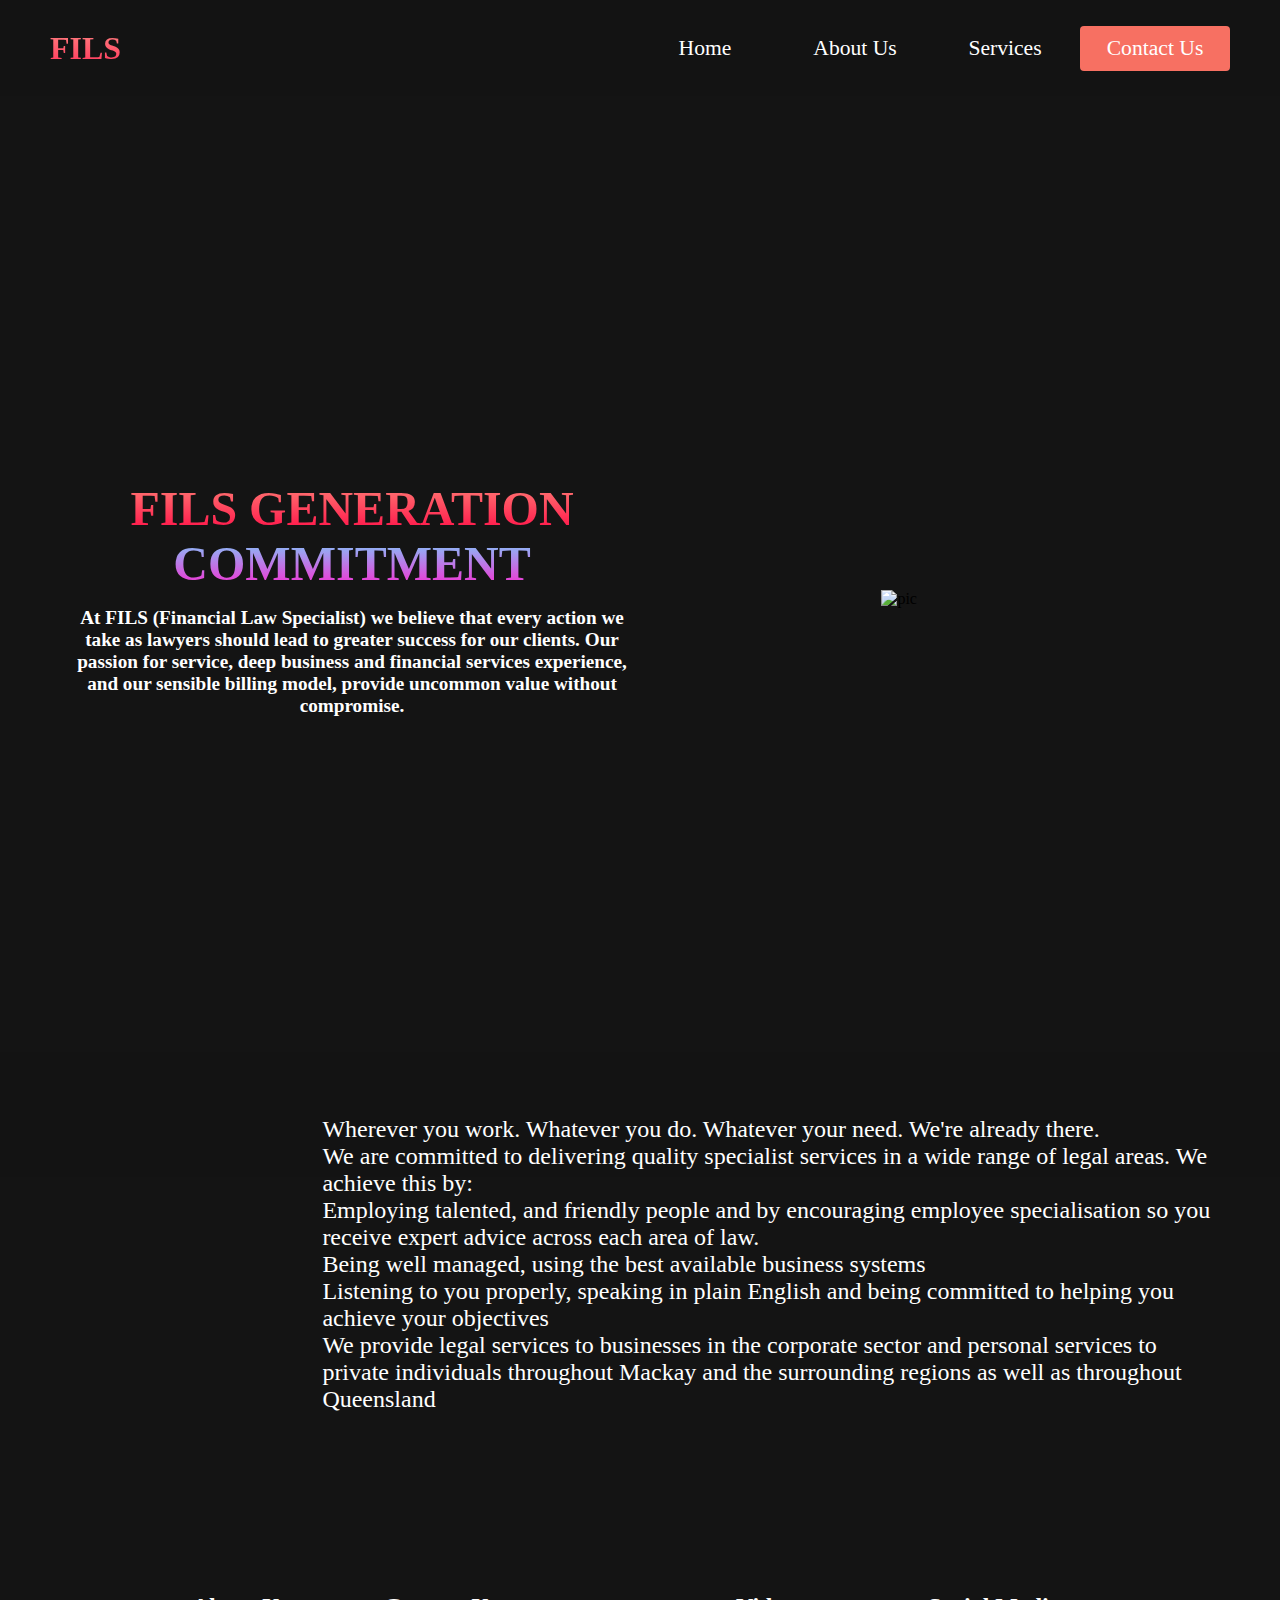
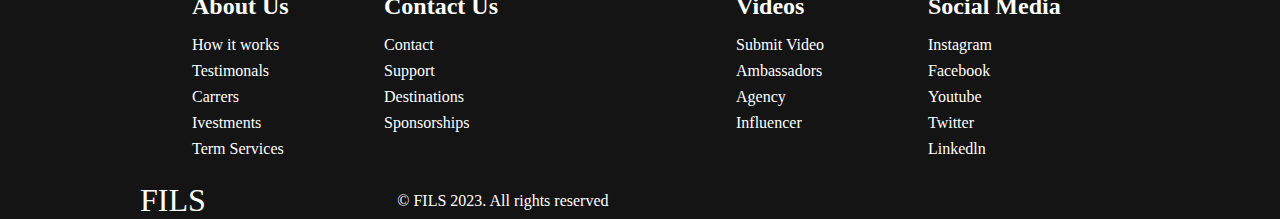
==== about.html @ f1f76841 "first commit" ====
<!DOCTYPE html>
<html lang="en">
    <head>
        <meta charset="UTF-8">
        <meta name="viewport" content="width=device-width, initial-scale=1.0">
        <link rel="stylesheet" href="./about.css">
        <link rel="icon" href='./title.jpg'
          type="image/x-icon">
        <link rel="preconnect" href="https://fonts.googleapis.com">
        <link rel="preconnect" href="https://fonts.gstatic.com" crossorigin>
        <link href="https://fonts.googleapis.com/css2?family=Poppins:ital,wght@0,100;0,200;0,300;0,400;0,500;0,600;0,700;0,800;0,900;1,100;1,200;1,300;1,400;1,500;1,600;1,700;1,800;1,900&family=Roboto:ital,wght@0,300;0,400;0,500;0,700;0,900;1,100;1,300;1,400;1,500;1,700;1,900&display=swap" rel="stylesheet">
        <title>New website learn</title>
    </head>
    <body>
       
        <nav class="navbar">
            <div class="navbar__container">
                <a href="/" id="navbar__logo"><ion-icon class="logo" name="diamond-outline"></ion-icon>FILS</a>
                <div class="navbar__toggle" id="mobile-menu">
                    <span class="bar"></span>
                    <span class="bar"></span>
                    <span class="bar"></span>
                </div>
                <ul class="navbar__menu">
                    <li class="navbar__item">
                        <a href="./index.html" class="navbar__links">Home</a>
                    </li>
                    <li class="navbar__item">
                        <a href="./about.html" class="navbar__links">About Us</a>
                    </li>
                    <li class="navbar__item">
                        <a href="./service.html" class="navbar__links">Services</a>
                    </li>
                    <li class="navbar__btn">
                        <a href="./contact.html"  id="contact" class="button">Contact Us</a>
                    </li>
                </ul>
            </div>
            
        </nav>
        <div class="main">
            
          <div class="main__container">
              <div class="main__content">
                  <h1>FILS GENERATION</h1>
                  <h2>COMMITMENT</h2>
                  <p>At FILS (Financial Law Specialist) we believe that every action we take as lawyers should lead to greater success for our clients. Our passion for service, deep business and financial services experience, and our sensible billing model, provide uncommon value without compromise.</p>
                  
                  
              </div>
              <div class="main__img--container">
                  <img  src="./law1.jpg" alt="pic" id="main__img">
              </div>
          </div>
        </div>
        <div class="aboutus">
          <img src="./ing.jpg" alt="">
          <div>
              <p>Wherever you work.
                  Whatever you do.
                  Whatever your need.
                  We're already there.
              </p>
              <p>
                  <span>We are committed to delivering quality specialist services in a wide range of legal areas. We achieve this by:</span>
                  
                  <span>Employing talented, and friendly people and by encouraging employee specialisation so you receive expert advice across each area of law.</span>
                  <span>Being well managed, using the best available business systems</span>
                  <span>Listening to you properly, speaking in plain English and being committed to helping you achieve your objectives</span>
                  <span>We provide legal services to businesses in the corporate sector and personal services to private individuals throughout Mackay and the surrounding regions as well as throughout Queensland</span>

              </p>
          </div>

        </div>

        <div class="footer__container">
          <div class="footer__links">
              <div class="footer__links--wrapper">
                  <div class="footer__links--items">
                      <h2>About Us</h2>
                      <a href="/">How it works</a>
                      <a href="/">Testimonals</a>
                      <a href="/">Carrers</a>
                      <a href="/">Ivestments</a>
                      <a href="/">Term Services</a>
                  </div>
                  <div class="footer__links--items">
                      <h2>Contact Us</h2>
                      <a href="/">Contact</a>
                      <a href="/">Support</a>
                      <a href="/">Destinations</a>
                      <a href="/">Sponsorships</a>
                  </div>
              </div>
              <div class="footer__links--wrapper">
                  <div class="footer__links--items">
                      <h2>Videos</h2>
                      <a href="/">Submit Video</a>
                      <a href="/">Ambassadors</a>
                      <a href="/">Agency</a>
                      <a href="/">Influencer</a>
                  </div>
                  <div class="footer__links--items">
                      <h2>Social Media</h2>
                      <a href="/">Instagram</a>
                      <a href="/">Facebook</a>
                      <a href="/">Youtube</a>
                      <a href="/">Twitter</a>
                      <a href="/">Linkedln</a>
                  </div>
              </div>
          </div>
          <div class="social__media">
              <div class="social__media--wrap">
                  <div class="footer__logo">
                      <a href="/" id="footer__logo"><ion-icon name="diamond-outline"></ion-icon>FILS</a>
                  </div>
                  <p class="website__right">&#x00A9; FILS 2023. All rights reserved</p>
                  <div class="social__icons">
                      <a href="https://www.instagram.com" class="socail__icon__link" target="_blank"><ion-icon name="logo-instagram"></ion-icon></a>
                      <a href="https://www.facebook.com" class="socail__icon__link" target="_blank"><ion-icon name="logo-facebook"></ion-icon></a>
                      <a href="https://www.youtube.com" class="socail__icon__link" target="_blank"><ion-icon name="logo-youtube"></ion-icon></a>
                      <a href="https://www.twitter.com" class="socail__icon__link" target="_blank"><ion-icon name="logo-twitter"></ion-icon></a>
                      <a href="https://www.linkedin.com" class="socail__icon__link" target="_blank"><ion-icon name="logo-linkedin"></ion-icon></a>
                  </div>
              </div>
          </div>
      </div>

      <script type="module" src="https://unpkg.com/ionicons@7.1.0/dist/ionicons/ionicons.esm.js"></script>
      <script nomodule src="https://unpkg.com/ionicons@7.1.0/dist/ionicons/ionicons.js"></script>
      <script src="./about.js"></script>

      <script type="text/javascript"
      src="https://cdn.jsdelivr.net/npm/@emailjs/browser@3/dist/email.min.js">
      </script>
      <script type="text/javascript">
      (function(){
      emailjs.init("OpWTj08c7VpAUBlNk");
      })();

     
      </script>
    </body>
</html>
---- about.css ----
*{
  margin: 0;
  padding: 0;
  box-sizing: border-box;
  font-family: 'Poppins' sans-serif;
}

.navbar{
  background: #131313;
  height: 80px;
  display: flex;
  justify-content: space-between;
  align-items: center;
  font-size: 1.2rem;
  position: static;
  top: 0;
  z-index: 999;
  height: 6rem;
}

.navbar__container{
  display: flex;
  justify-content: space-between;
  height: 80px;
  z-index: 1;
  width: 100%;
  max-width: 1500px;
  margin: 0 auto;
  padding: 0 50px;
}

#navbar__logo{
  background-color: #ff8177;
  background-image: linear-gradient(to top, #ff0844 0%, #ffb199 100%);
  background-size: 100%;
  -webkit-background-clip: text;
  -moz-background-clip: text;
  -webkit-text-fill-color: transparent;
  -moz-text-fill-color: transparent;
  display: flex;
  align-items: center;
  cursor: pointer;
  text-decoration: none;
  font-size: 2rem;
  font-weight: 700;
  width: 200px;
}
.logo{
  font-size: 3rem;
  color: #b12a5b;
}
.fa-diamond{
  margin-right: 0.5rem;
  
}

.navbar__menu {
  display:flex;
  align-items: center;
  list-style: none;
  text-align: center;
  font-size: 1.35rem;
  
}
.navbar__menu li{
  width: 150px;
}


.navbar__item{
  height: 80px;

}

.navbar__links{
  color: #fff;
  display: flex;
  align-items: center;
  justify-content: center;
  text-decoration: none;
  height: 100%;
  
}

.navbar__btn{
  display: flex;
  justify-content: center;
  align-items: center;
  width: 100%;
}

.button{
  display: flex;
  justify-content: center;
  align-items: center;
  text-decoration: none;
  padding: 10px 20px;
  height: 100%;
  width: 100%;
  border: none;
  outline: none;
  border-radius: 4px;
  background: #f77062;
  color: #fff;
}

.button:hover{
  background: #4837ff;
  transition: all 0.3s ease;

}

.navbar__links:hover{
  color: #f77062;
  transition: all 0.3s ease;
}

.box{
  margin: 0 2rem;
  font-size: 1.2rem;
  color: #fff;
}
b{
  font-weight: 500;
  color: #7c7575;
}
@media screen and (max-width: 1200px){
  .navbar__container{
      width: 100%;
      
  }
  .navbar__menu{
      width: 900px;
  }
  .navbar__menu li{
      width: 150px;
  }
  #navbar__logo{
      width: 200px;
  }
}
@media screen and (max-width: 960px ){
  .navbar__container{
      display: flex;
      justify-content: space-between;
      height: 80px;
      z-index: 3;
      width: 100%;
      max-width: 1300px;
      padding: 0;
  }
  .navbar__menu {
      display: grid;
      grid-template-columns: auto;
      margin: 0;
      width: 100%;
      position: absolute;
      top: -1000px;
      opacity: 0;
      transition: all 0.5s ease;
      height: 50vh;
      z-index: -1;
      background: #131313;
      
  }
  .navbar__menu li{
      width: 200px;
  }
  #navbar__logo{
      width: 200px;
  }
  .navbar__menu.active{
      background: #131313;
      top: 10%;
      opacity: 1;
      transition: all 0.5s ease;
      z-index: 99;
      height: 50vh;
      font-size: 1.6rem;
  }

  #navbar__logo{
      padding-left: 25px;

  }

  .navbar__toggle .bar{
      width: 30px;
      height: 3px;
      margin: 7px auto;
      transition: all 0.3s ease-in-out;
      background: #fff;
  }

  .navbar__item{
      width: 100%;

  }

  .navbar__links{
      text-align: center;
      padding: 2rem;
      width: 100%;
      display: table;
  }

  #mobile-menu{
      position:absolute;
      top: 20px;
      right: 5%;
      transform: translate(5%, 20%);
  }

  .navbar__btn{
      padding-bottom: 2rem;
  }

  .button{
      display: flex;
      justify-content: center;
      align-items: center;
      width: 80%;
      height: 80px;
      margin: 0;

  }

  .navbar__toggle .bar{
      display: block;
      cursor: pointer;
      
  }

  #mobile-menu.is-active .bar:nth-child(2){
      opacity: 0;
  }

  #mobile-menu.is-active .bar:nth-child(1){
      transform: translateY(13px) rotate(45deg);
  }

  #mobile-menu.is-active .bar:nth-child(3){
      transform: translateY(-6px) rotate(-45deg);  
  }
}

.main{
  background-color: #141414;
  padding: 3rem 0;
  
}

.main__container{
  display: grid;
  grid-template-columns: 1fr 1fr;
  align-items: center;
  justify-content: center;
  margin: 0 auto;
  height: 90vh;
  text-align: center;
  /* background-color: #141414; */
  margin-top: 50px;
  z-index: 1;
  width: 100%;
  max-width: 90%;
 
}

.main__content h1{
  font-size: 3rem;
  background-color: #ff8177;
  background-image: linear-gradient(to top, #ff0844 0%, #ff8177 100%);
  background-size: 100%;
  -webkit-background-clip: text;
  -moz-background-clip: text;
  -webkit-text-fill-color: transparent;
  -moz-text-fill-color: transparent;
}

.main__content h2{
  font-size: 3rem;
  background-color: #ff8177;
  background-image: linear-gradient(to top, #ff21cf 0%, #77d4ff 100%);
  background-size: 100%;
  -webkit-background-clip: text;
  -moz-background-clip: text;
  -webkit-text-fill-color: transparent;
  -moz-text-fill-color: transparent; 
}

.main__content p{
  margin-top: 1rem;
  font-size: 1.2rem;
  font-weight: 700;
  color: #fff;
  display: grid;
  
}

.main__btn{
  font-size: 1rem;
  background-image: linear-gradient(to top, #F77062 0%, #fe5196 100%);
  padding: 14px 32px;
  border: none;
  border-radius: 4px;
  color: #fff;
  margin-top: 2rem;
  cursor: pointer;
  position: relative;
  transition: all 0.35s;
  outline: none;
}

.main__btn a{
  position: relative;
  z-index: 2;
  color: #fff;
  text-decoration: none;
}

.main__btn:after{
  position: absolute;
  content: "";
  top: 0;
  left: 0;
  width: 0;
  height: 100%;
  background: #4837ff;
  transition: all 0.35s;
  border-radius: 4px;
}

.main__btn:hover{
  color: #fff;
}

.main__btn:hover:after{
  width: 100%;
}

.main__img--container{
  text-align: center;
  width: 90%;
  
  
}
.main__img--container img{
  height: 80%;
  width: 100%;
  
}
img{
  object-fit: cover;
  
  
}
.img2{
  object-fit: cover;
  width: 100%; 
  height: 100%;
 
}
.img4{
  width: 100%;
  margin-top: 150px;
}
@media screen and (max-width:1200px){
  .main__container{
      display: flex;
      flex-direction: column;
      align-items: center;
      justify-self: center;
      margin: 0 40px 0 40px;
      height: 90vh;
      margin-top: 100px;
      width: 100%;
  }

  .main__content{
      text-align: center;
      margin-bottom: 4rem;

  }

  .main__content h1{
      font-size: 2rem;
      margin-top: 2rem;
  }

  .main__content h2{
      font-size: 2rem;
  }

  .main__content p{
      margin-top: 1rem;
      font-size: 1.2rem;
  }

  .main__img--container{
      margin: 0 40px;
      
  }

  .main__img--container img{
      height: 80%;
      width: 110%;
     

  }

}

@media screen and (max-width: 680px){
  .main__content h1{
      font-size: 1.5rem;
      margin-top: -5rem;

  }

  .main__content h2{
      font-size: 2rem;
  }
  

  .main__content p{
      margin-top: 2rem;
      font-size: 1.2rem;
  }

  .main__btn{
      padding: 12px 36px;
      margin: 2.5rem 0;
  }
  .main__img--container{
    height: 80%;
    width: 80%;

  }
}
  /* services section css */
.services{
  background: #141414;
  display: flex;
  flex-direction: column;
  align-items: center;
  height: 100vh;
  padding: 3rem 0;
  justify-content: space-between;
  width: 100%;
  user-select: none;   
      
      
}

.services h1{
  background-color: #ff8177;
  background-image: linear-gradient(to right, #ff8177 0%, #ff867a 0%, #ff867f 21%, #f99185 52%, #cf556c 78%, #b12a5b 100%);
  background-size: 100%;
  -webkit-background-clip: text;
  -moz-background-clip: text;
  -webkit-text-fill-color: transparent;
  -moz-text-fill-color: transparent;
  margin-bottom: 6rem;
  font-size: 2rem;
  
}

.services__container{
  display: flex;
  justify-content: space-between;
  width: 90%;
  margin-top: -10rem;
  flex-wrap: wrap;
}

.services__card{
  margin: 1rem;
  height: 600px;
  width: 600px;
  border-radius: 8px;
  background-image: linear-gradient(to bottom, rgba(0, 0, 0, 0) 0%, rgba(17, 17, 17, 0.6) 100%), url(/images/pexel-image1.jpg);
  background-size: cover;
  position: relative;
  color: #fff;
  
}

.services__card:nth-child(2){
  background-image: linear-gradient(to bottom, rgba(0, 0, 0, 0) 0%, rgba(17, 17, 17, 0.6) 100%), url(/images/pexel-image2.jpg);
  background-size: cover;
  position: relative;
  color: #fff;
  
  top: -100px;
}
.services__card:nth-child(2) button{
  top: 650px; 
}

.services__card h2{
  position: absolute;
  top: 380px;
  left: 30px;
}

.services__card p{
 position: absolute; 
 top: 430px;
 left: 30px;
 font-size: 1.5rem;
}
.service_text2{
  display: flex;
  flex-direction: column;
  margin-top: 4rem;
  font-size: 1.5rem;
  margin-left: 2rem;
}

#servicebtn{
  color: #fff;
  padding: 10px 20px;
  border: none;
  outline: none;
  border-radius: 4px;
  background: #f77062;
  font-size: 1rem;
  cursor: pointer;
}

.services__card:hover{
  transform: scale(1.085);
  transition: 0.7s ease-in-out;
  cursor: pointer;
}
.servicedown{
  width: 100%;
  display: flex;
  flex-direction: column;
  align-items: center;
  justify-content: center;
  background: #141414;
}
.servicedown .image{
  width: 80%;
  height: 400px;
}
.servicedown img{
  border-radius: 8px;
  height: 300px;
  background-size: cover;
  background-clip: content-box;
  width: 100%;
  background-repeat: no-repeat;

}
.servicedown p{
  font-size: 1.2rem;
  color: #fff;
  width: 80%;
  margin: 0 auto;
  display: flex;
  flex-direction: column;
  
}
.servicedown p span{
  margin: 5px 0;
}

@media screen and (max-width:1200px){
  .services{
      height: 1600px;
      margin-top: -50px;
      
  }
  .services__card{
      margin-top: 100px;
  }
  .services__card p{
      font-size: 1.5rem;
      width: 100%;
      margin-top: -50px;
  }
  .services h1{
      font-size: 2rem;
      margin-top: -20px;
      
  }
  .services h2{
      font-size: 2rem;
      margin-top: -70px;
      
  }
  .services__card:nth-child(2){
      margin-top: 80px;
  }
  .service_text2{
      margin-top: 90px; 
  }
}

@media screen and (max-width:680px){
  .services{
      height: 1400px;
  }
  
  .services h1{
      
      margin-top: -1rem;
  }

  .services__card{
      width: 300px;
  }
  /* .servicedown{
    width: 100%;
  }
  .servicedown img{
    width: 100%;
  } */
}

/* footer css */

.footer__container{
  background: #141414;
  padding: 25rem 0 0;
  display: flex;
  flex-direction: column;
  justify-content: center;
  align-items: center;
  
}
.contact{
  width: 100%;
  display: flex;
  flex-direction: column;
  align-items: center;
  justify-content: center;
  background-color: #131313;
  color: white;
  font-size: 1.5rem;
  padding: 0 2rem;
  padding-top: 4rem;
}
.contact p{
  width: 80%;
  margin: 1rem 0;
}
.contactForm{
  display: flex;
  flex-direction: column;
  
  width: 80%;
}
.contactForm input{
  height: 50px;
  padding: 20px;
  font-size: 1rem;
  color: white;
  background: transparent;
  border: 1px solid lightgray;
  border-radius: 6px;
  margin: 0.5rem 0;
  outline: none;
}
.contactForm textarea{
  padding: 20px;
  font-size: 1rem;
  color: white;
  background: transparent;
  border: 1px solid lightgray;
  border-radius: 6px;
  margin: 0.5rem 0;
  outline: none;
}
.contactForm button{
  color: #fff;
  font-size: 1.5rem;
  padding: 10px 0;
  cursor: pointer;
  background-color: #4837ff;
  border: none;
  border-radius: 4px;
}
.footer__container{
  margin-top: -300px;
}
#footer__logo{
  color: #fff;
  display: flex;
  align-items: center;
  cursor: pointer;
  text-decoration: none;
  font-size: 2rem;
}

.footer__links{
  width: 100%;
  max-width: 1000px;
  display: flex;
  justify-content: center;
  gap: 10rem;
}

.footer__links--wrapper{
  display: flex;

}

.footer__links--items{
  display: flex;
  flex-direction: column;
  align-items: flex-start;
  margin: 16px;
  text-align: left;
  width: 160px;
  box-sizing: border-box;
}

.footer__links h2{
  margin-bottom: 16px;
}

.footer__links--items > h2{
  color: #fff;
}

.footer__links--items a{
  color: #fff;
  text-decoration: none;
  margin-bottom: 0.5rem;
}

.footer__links--items a:hover{
  color: #e9e9e9;
  transition: 0.3s ease-out;
}

/* social icons */

.social__icon__link {
  color: #f8f5f5;
  font-size: 24rem;
  cursor: pointer;
}

ion-icon {
  font-size: 34px;
  color: #fff;
}
ion-icon:hover{
  color: #0c0468;
}
.insta:hover{
  color: #ce1095;
}
.social__media{
  max-width: 1000px;
  width: 100%;
}

.social__media--wrap{
  display: flex;
  justify-content: space-between;
  align-items: center;
  width: 90%;
  max-width: 1000px;
  margin: 40px auto a auto;
}

.social__icons{
  display: flex;
  justify-content: space-between;
  align-items: center;
  width: 240px;

}

.social__logo{
  color: #fff;
  justify-self: flex-start;
  margin-left: 20px;
  cursor: pointer;
  text-decoration: none;
  font-size: 2rem;
  display: flex;
  align-items: center;
  margin-bottom: 16px;
}

.website__right{
  color: #fff;

}



@media screen and (max-width: 1200px){
  .footer__links{
      padding: 2rem;

  }

  #footer__logo{
      margin-bottom: 2rem;
  }

  .website__right{
      margin-bottom: 2rem;
  }

  .footer__links--wrapper{
      flex-direction: column;
  }

  .social__media--wrap{
      flex-direction: column;
  }
}


@media screen and (max-width: 680px){
  .footer__links--items{
      margin: 0;
      padding: 10px;
      width: 100%;
  }
}

/*  About section */
.aboutus{
  width: 100%;
  background: #131313;
  display: flex;
  align-items: center;
  justify-content: space-between;
  padding: 4rem;
  
}
.aboutus img{
  width: 40%;
  border-radius: 2rem;
  margin-right: 2rem;
}
.aboutus p{
  display: flex;
  flex-direction: column;
  font-size: 1.5rem;
  color: #fff;
}

@media screen and (max-width: 1200px){
  .aboutus{
    width: 100vw;
    background: #131313;
    display: flex;
    align-items: center;
    flex-direction: column;
    
  }
  .aboutus img{
    width: 80%;
    border-radius: 2rem;
    margin-right: 1.5rem;
  }
  .aboutus p{
    display: flex;
    flex-direction: column;
    font-size: 1.2rem;
    color: #fff;
    width: 80%;
    margin: 1rem auto;
  }
}
.contactUs{
  width: 100%;
  background: #131313;
  display: flex;
  flex-direction: column;
  justify-content: center;
  padding: 8rem;
  
}
.contactUs p{
  display: flex;
  flex-direction: column;
  width: 80%;
  font-size: 1.5rem;
  color: #fff;
  padding: 0 16rem;
}
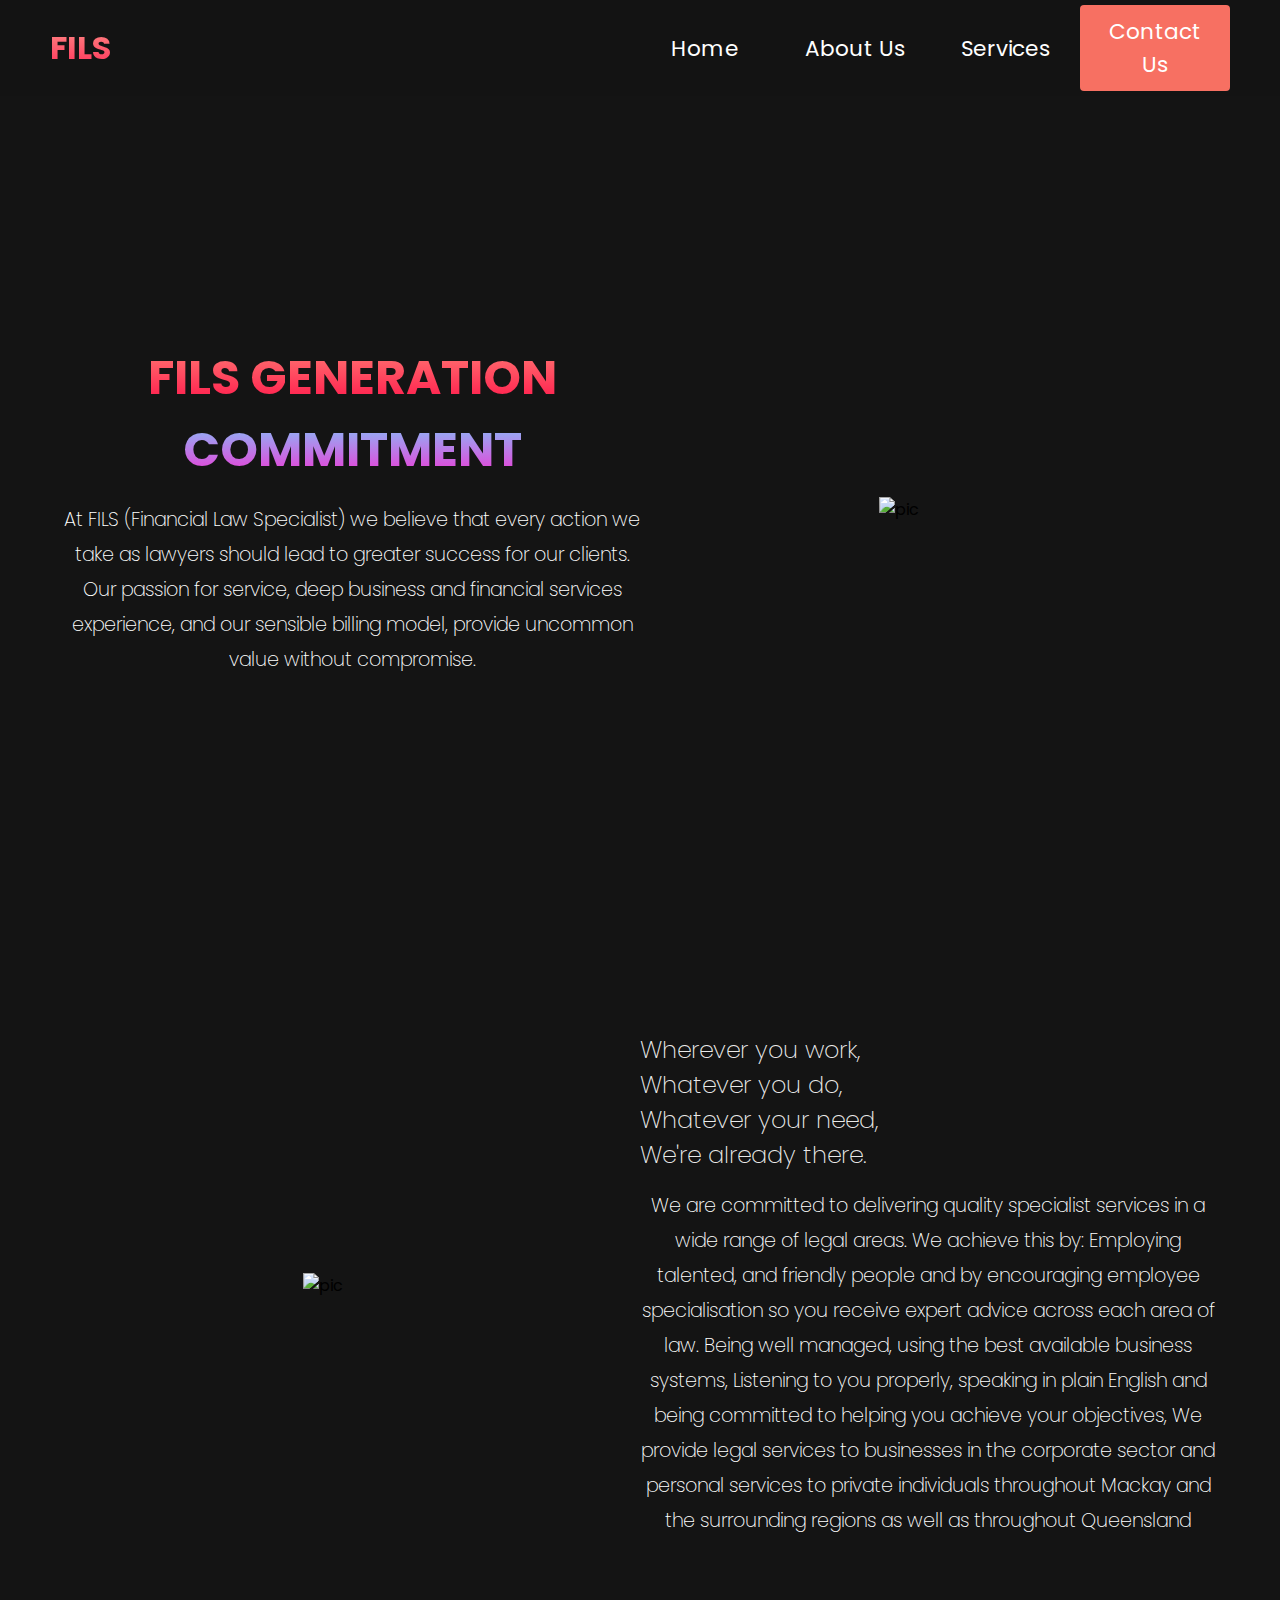
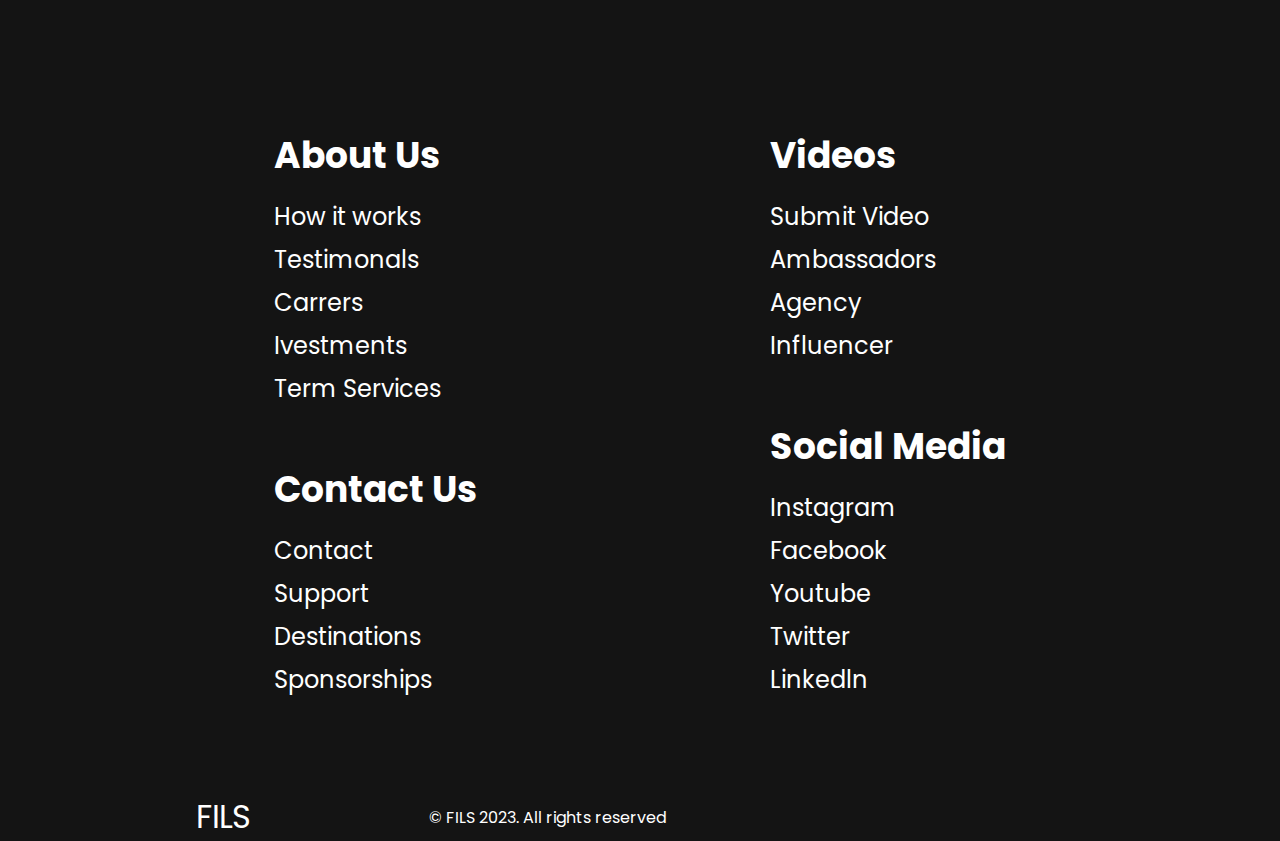
==== commit f021f0dc: "first commit" ====
--- a/about.html
+++ b/about.html
@@ -3,7 +3,7 @@
     <head>
         <meta charset="UTF-8">
         <meta name="viewport" content="width=device-width, initial-scale=1.0">
-        <link rel="stylesheet" href="./about.css">
+        <link rel="stylesheet" href="./practice.css">
         <link rel="icon" href='./title.jpg'
           type="image/x-icon">
         <link rel="preconnect" href="https://fonts.googleapis.com">
@@ -22,17 +22,17 @@
                     <span class="bar"></span>
                 </div>
                 <ul class="navbar__menu">
-                    <li class="navbar__item">
-                        <a href="./index.html" class="navbar__links">Home</a>
+                    <li class="navbar__item" id="home" >
+                        <a href="/" class="navbar__links">Home</a>
                     </li>
-                    <li class="navbar__item">
-                        <a href="./about.html" class="navbar__links">About Us</a>
+                    <li class="navbar__item" id="about" >
+                        <a href="/" class="navbar__links">About Us</a>
                     </li>
-                    <li class="navbar__item">
-                        <a href="./service.html" class="navbar__links">Services</a>
+                    <li class="navbar__item" id="services" >
+                        <a href="/" class="navbar__links">Services</a>
                     </li>
-                    <li class="navbar__btn">
-                        <a href="./contact.html"  id="contact" class="button">Contact Us</a>
+                    <li class="navbar__btn" id="contact" >
+                        <a href="/" class="button">Contact Us</a>
                     </li>
                 </ul>
             </div>
@@ -53,15 +53,36 @@
               </div>
           </div>
         </div>
-        <div class="aboutus">
+        <div class="main">
+            
+            <div class="main__container2">
+                <div class="main__img--container2">
+                    <img  src="./ing.jpg" alt="pic" id="main__img">
+                </div>
+                <div class="main__content2">
+                    <!-- <h1>Wherever you work</h1>
+                    <h2>Whatever you do</h2> -->
+                    <h3>Wherever you work,</h3>
+                    <h3>Whatever you do,</h3>
+                    <h3>Whatever your need,</h3>   
+                    <h3>We're already there.</h3>    
+                    
+                    <p>We are committed to delivering quality specialist services in a wide range of legal areas. We achieve this by: Employing talented, and friendly people and by encouraging employee specialisation so you receive expert advice across each area of law. Being well managed, using the best available business systems, Listening to you properly, speaking in plain English and being committed to helping you achieve your objectives, We provide legal services to businesses in the corporate sector and personal services to private individuals throughout Mackay and the surrounding regions as well as throughout Queensland</p>
+                    
+                    
+                </div>
+                
+            </div>
+          </div>
+        <!-- <div class="aboutus">
           <img src="./ing.jpg" alt="">
           <div>
-              <p>Wherever you work.
-                  Whatever you do.
-                  Whatever your need.
+              <p>Wherever you work,
+                  Whatever you do,
+                  Whatever your need,
                   We're already there.
               </p>
-              <p>
+              <p class="text2">
                   <span>We are committed to delivering quality specialist services in a wide range of legal areas. We achieve this by:</span>
                   
                   <span>Employing talented, and friendly people and by encouraging employee specialisation so you receive expert advice across each area of law.</span>
@@ -72,7 +93,7 @@
               </p>
           </div>
 
-        </div>
+        </div> -->
 
         <div class="footer__container">
           <div class="footer__links">
--- a/practice.css
+++ b/practice.css
@@ -0,0 +1,1087 @@
+*{
+    margin: 0;
+    padding: 0;
+    box-sizing: border-box;
+    font-family: 'Poppins';
+}
+
+.navbar{
+    background: #131313;
+    height: 80px;
+    display: flex;
+    justify-content: space-between;
+    align-items: center;
+    font-size: 1.2rem;
+    position: static;
+    top: 0;
+    z-index: 999;
+    height: 6rem;
+}
+
+.navbar__container{
+    display: flex;
+    justify-content: space-between;
+    height: 80px;
+    z-index: 1;
+    width: 100%;
+    max-width: 1500px;
+    margin: 0 auto;
+    padding: 0 50px;
+}
+
+#navbar__logo{
+    background-color: #ff8177;
+    background-image: linear-gradient(to top, #ff0844 0%, #ffb199 100%);
+    background-size: 100%;
+    -webkit-background-clip: text;
+    -moz-background-clip: text;
+    -webkit-text-fill-color: transparent;
+    -moz-text-fill-color: transparent;
+    display: flex;
+    align-items: center;
+    user-select: none;
+    text-decoration: none;
+    font-size: 2rem;
+    font-weight: 700;
+    width: 200px;
+}
+.logo{
+    font-size: 3rem;
+    color: #b12a5b;
+}
+.fa-diamond{
+    margin-right: 0.5rem;
+    
+}
+
+.navbar__menu {
+    display:flex;
+    align-items: center;
+    list-style: none;
+    text-align: center;
+    font-size: 1.35rem;
+    
+}
+.navbar__menu li{
+    width: 150px;
+}
+
+
+.navbar__item{
+    height: 80px;
+
+}
+
+.navbar__links{
+    color: #fff;
+    display: flex;
+    align-items: center;
+    justify-content: center;
+    text-decoration: none;
+    height: 100%;
+    cursor: pointer;
+}
+
+.navbar__btn{
+    display: flex;
+    justify-content: center;
+    align-items: center;
+    width: 100%;
+}
+
+.button{
+    display: flex;
+    justify-content: center;
+    align-items: center;
+    text-decoration: none;
+    padding: 10px 20px;
+    height: 100%;
+    width: 100%;
+    border: none;
+    outline: none;
+    border-radius: 4px;
+    background: #f77062;
+    color: #fff;
+    cursor: pointer;
+}
+
+.button:hover{
+    background: #4837ff;
+    transition: all 0.3s ease;
+
+}
+
+.navbar__links:hover{
+    color: #f77062;
+    transition: all 0.3s ease;
+}
+
+.box{
+    margin: 0 2rem;
+    font-size: 1.2rem;
+    color: #fff;
+}
+b{
+    font-weight: 500;
+    color: #7c7575;
+}
+@media screen and (max-width: 1200px){
+    .navbar__container{
+        width: 100%;
+        
+    }
+   
+    .navbar__menu li{
+        width: 150px;
+    }
+    #navbar__logo{
+        width: 200px;
+    }
+}
+@media screen and (max-width: 960px ){
+    .navbar__container{
+        display: flex;
+        justify-content: space-between;
+        height: 80px;
+        z-index: 3;
+        width: 100%;
+        max-width: 1300px;
+        padding: 0;
+    }
+    .navbar__menu {
+        display: grid;
+        grid-template-columns: auto;
+        margin: 0;
+        width: 100%;
+        position: absolute;
+        top: -1000px;
+        opacity: 0;
+        transition: all 0.5s ease;
+        height: 50vh;
+        z-index: -1;
+        background: #131313;
+        
+    }
+    .navbar__menu li{
+        width: 200px;
+    }
+    #navbar__logo{
+        width: 200px;
+    }
+    .navbar__menu.active{
+        background: #131313;
+        top: 10%;
+        opacity: 1;
+        transition: all 0.5s ease;
+        z-index: 99;
+        height: 50vh;
+        font-size: 1.6rem;
+    }
+
+    #navbar__logo{
+        padding-left: 25px;
+
+    }
+
+    .navbar__toggle .bar{
+        width: 30px;
+        height: 3px;
+        margin: 7px auto;
+        transition: all 0.3s ease-in-out;
+        background: #fff;
+    }
+
+    .navbar__item{
+        width: 100%;
+
+    }
+
+    .navbar__links{
+        text-align: center;
+        padding: 2rem;
+        width: 100%;
+        display: table;
+    }
+
+    #mobile-menu{
+        position:absolute;
+        top: 20px;
+        right: 5%;
+        transform: translate(5%, 20%);
+    }
+
+    .navbar__btn{
+        padding-bottom: 2rem;
+    }
+
+    .button{
+        display: flex;
+        justify-content: center;
+        align-items: center;
+        width: 80%;
+        height: 80px;
+        margin: 0;
+
+    }
+
+    .navbar__toggle .bar{
+        display: block;
+        cursor: pointer;
+        
+    }
+
+    #mobile-menu.is-active .bar:nth-child(2){
+        opacity: 0;
+    }
+
+    #mobile-menu.is-active .bar:nth-child(1){
+        transform: translateY(13px) rotate(45deg);
+    }
+
+    #mobile-menu.is-active .bar:nth-child(3){
+        transform: translateY(-6px) rotate(-45deg);  
+    }
+}
+
+
+
+.main{
+    background-color: #141414;
+    padding: 3rem 0;
+    
+}
+
+.main__container{
+    display: grid;
+    grid-template-columns: 1fr 1fr;
+    align-items: center;
+    justify-content: center;
+    margin: 0 auto;
+    height: 70vh;
+    text-align: center;
+    /* background-color: #141414; */
+    margin-top: 50px;
+    z-index: 1;
+    width: 100%;
+    max-width: 90%;
+    
+   
+}
+.main__container2{
+    display: grid;
+    grid-template-columns: 1fr 1fr;
+    align-items: center;
+    justify-content: center;
+    margin: 0 auto;
+    text-align: center;
+    /* background-color: #141414; */
+    margin-top: 50px;
+    z-index: 1;
+    width: 100%;
+    max-width: 90%;
+    height: 70vh;
+}
+
+.main__content h1{
+    font-size: 3rem;
+    background-color: #ff8177;
+    background-image: linear-gradient(to top, #ff0844 0%, #ff8177 100%);
+    background-size: 100%;
+    -webkit-background-clip: text;
+    -moz-background-clip: text;
+    -webkit-text-fill-color: transparent;
+    -moz-text-fill-color: transparent;
+}
+
+.main__content h2{
+    font-size: 3rem;
+    background-color: #ff8177;
+    background-image: linear-gradient(to top, #ff21cf 0%, #77d4ff 100%);
+    background-size: 100%;
+    -webkit-background-clip: text;
+    -moz-background-clip: text;
+    -webkit-text-fill-color: transparent;
+    -moz-text-fill-color: transparent; 
+}
+.main__content2 h3{
+    color: #ffffffea;
+    text-align: start;
+    font-weight: 200;
+    font-size: 1.5rem;
+    font-family: 'Poppins';
+}
+.main__content p{
+    margin-top: 1rem;
+    font-size: 1.2rem;
+    font-weight: 700;
+    color: #fff;
+    display: grid;
+    line-height: 35px;
+    font-weight: 200;
+    
+}
+.main__content2 p{
+    margin-top: 1rem;
+    font-size: 1.2rem;
+    font-weight: 700;
+    color: #fff;
+    display: grid;
+    line-height: 35px;
+    font-weight: 200;
+}
+
+.main__btn{
+    font-size: 1rem;
+    background-image: linear-gradient(to top, #F77062 0%, #fe5196 100%);
+    padding: 14px 32px;
+    border: none;
+    border-radius: 4px;
+    color: #fff;
+    margin-top: 2rem;
+    cursor: pointer;
+    position: relative;
+    transition: all 0.35s;
+    outline: none;
+}
+
+.main__btn a{
+    position: relative;
+    z-index: 2;
+    color: #fff;
+    text-decoration: none;
+}
+
+.main__btn:after{
+    position: absolute;
+    content: "";
+    top: 0;
+    left: 0;
+    width: 0;
+    height: 100%;
+    background: #4837ff;
+    transition: all 0.35s;
+    border-radius: 4px;
+}
+
+.main__btn:hover{
+    color: #fff;
+}
+
+.main__btn:hover:after{
+    width: 100%;
+}
+
+.main__img--container{
+    text-align: center;
+    width: 90%;
+    
+    
+}
+.main__img--container2{
+    text-align: center;
+    width: 90%;
+    
+    
+}
+.main__img--container img{
+    height: 80%;
+    width: 100%;
+    
+}
+.main__img--container2 img{
+    height: 80%;
+    width: 100%;
+    
+}
+img{
+    object-fit: cover;
+    
+    
+}
+.img2{
+    object-fit: cover;
+    width: 100%; 
+    height: 100%;
+   
+}
+.img4{
+    width: 100%;
+    margin-top: 150px;
+}
+@media screen and (max-width:1200px){
+    .main__container{
+        display: flex;
+        flex-direction: column;
+        align-items: center;
+        justify-self: center;
+        margin: 0 40px 0 40px;
+        
+        margin-top: 100px;
+        
+    }
+    .main__container2{
+        display: flex;
+        flex-direction: column;
+        align-items: center;
+        justify-self: center;
+        margin: 10rem 40px 0 40px;
+        
+        padding-top: 50rem;
+        
+    }
+
+    .main__content p{
+        text-align: start;
+        margin-bottom: 4rem;
+        margin-top: 1rem;
+    }
+    .main__content2 p{
+        text-align: start;
+        margin-bottom: 4rem;
+        margin-top: 1rem;
+        height: 1000px;
+    }
+
+
+    .main__content h1{
+        font-size: 2rem;
+        margin-top: 5rem;
+    }
+
+    .main__content h2{
+        font-size: 2rem;
+    }
+
+    .main__content p{
+        margin-top: 1rem;
+        font-size: 1.2rem;
+    }
+    
+
+    .main__img--container{
+        margin: 0 40px;
+        
+    }
+    .main__img--container2{
+        margin: 0 40px;
+        
+    }
+
+    .main__img--container img{
+        height: 80%;
+        width: 100%;
+       
+
+    }
+    .main__img--container2 img{
+        height: 80%;
+        width: 100%;
+       
+
+    }
+   
+}
+
+@media screen and (max-width: 680px){
+    .main{
+        width: 100vw;
+        padding: 0;
+        margin: 0;
+        height: 100h;
+    }
+   
+    .main__container{
+        width: 90%;
+        margin: 0 auto;
+        padding: 4rem 0;
+    }
+    .main__container2{
+        width: 90%;
+        margin: 0 auto;
+    }
+    
+    .main__content h1{
+        font-size: 1.5rem;
+        margin-top: 10rem;
+    }
+
+    .main__content h2{
+        font-size: 2rem;
+    }
+    .main__content2 h3{
+        font-size: 1.2rem;
+        color: #fff;
+        text-align: start;
+        margin: 0 2rem;
+    }
+    
+
+    .main__content p{
+        text-align: start;
+       
+        margin: 2rem;
+    }
+    .main__content2 p{
+        text-align: start;
+        height: 1300px;
+        margin: 2rem;
+        color: #fff;
+    }
+
+    .main__btn{
+        padding: 12px 36px;
+        margin: 2.5rem 0;
+    }
+    .main__img--container{
+        height: 80%;
+        margin: o auto;
+        padding-left: 0.5rem;
+    }
+    
+}
+.aboutus{
+    width: 100%;
+    background: #131313;
+    display: flex;
+    align-items: center;
+    justify-content: space-between;
+    padding: 4rem;
+    
+  }
+  .aboutus img{
+    width: 40%;
+    border-radius: 2rem;
+    margin-right: 2rem;
+  }
+  .aboutus p{
+    display: flex;
+    flex-direction: column;
+    font-size: 1.5rem;
+    color: #fff;
+  }
+  
+  @media screen and (max-width: 1200px){
+    .aboutus{
+      width: 100vw;
+      background: #131313;
+      display: flex;
+      align-items: center;
+      flex-direction: column;
+      
+    }
+    .aboutus img{
+      width: 80%;
+      border-radius: 2rem;
+      margin-right: 1.5rem;
+    }
+    .aboutus p{
+      display: flex;
+      flex-direction: column;
+      font-size: 1.2rem;
+      color: #fff;
+      width: 80%;
+      margin: 1rem auto;
+    }
+  }
+  @media screen and (max-width: 950px){
+    .aboutus{
+      width: 100%;
+      background: #131313;
+      display: flex;
+      align-items: center;
+      flex-direction: column;
+      
+    }
+    .aboutus img{
+      width: 80%;
+      border-radius: 2rem;
+      
+    }
+    .aboutus p{
+      display: flex;
+      flex-direction: column;
+      font-size: 1.2rem;
+      color: #fff;
+      width: 80%;
+      
+    }
+    .aboutus .text2{
+        display: flex;
+        flex-direction: column;
+        font-size: 1.2rem;
+        color: #fff;
+        width: 80%;
+        
+      }
+  }
+
+    /* services section css */
+.services{
+    background: #141414;
+    display: flex;
+    flex-direction: column;
+    align-items: center;
+    height: 100vh;
+    padding: 3rem 0;
+    justify-content: space-between;
+    width: 100%;
+    user-select: none;    
+        
+        
+}
+
+.services h1{
+    background-color: #ff8177;
+    background-image: linear-gradient(to right, #ff8177 0%, #ff867a 0%, #ff867f 21%, #f99185 52%, #cf556c 78%, #b12a5b 100%);
+    background-size: 100%;
+    -webkit-background-clip: text;
+    -moz-background-clip: text;
+    -webkit-text-fill-color: transparent;
+    -moz-text-fill-color: transparent;
+    margin-bottom: 6rem;
+    font-size: 2rem;
+    
+}
+
+.services__container{
+    display: flex;
+    justify-content: space-between;
+    width: 90%;
+    margin-top: -10rem;
+    flex-wrap: wrap;
+}
+
+.services__card{
+    margin: 1rem;
+    height: 600px;
+    width: 600px;
+    border-radius: 8px;
+    background-image: linear-gradient(to bottom, rgba(0, 0, 0, 0) 0%, rgba(17, 17, 17, 0.6) 100%), url(/images/pexel-image1.jpg);
+    background-size: cover;
+    position: relative;
+    color: #fff;
+    
+}
+
+.services__card:nth-child(2){
+    background-image: linear-gradient(to bottom, rgba(0, 0, 0, 0) 0%, rgba(17, 17, 17, 0.6) 100%), url(/images/pexel-image2.jpg);
+    background-size: cover;
+    position: relative;
+    color: #fff;
+    
+    top: -100px;
+}
+.services__card:nth-child(2) button{
+    top: 650px; 
+}
+
+.services__card h2{
+    position: absolute;
+    top: 380px;
+    left: 30px;
+}
+
+.services__card p{
+   position: absolute; 
+   top: 430px;
+   font-size: 1.5rem;
+   width: 80%;
+}
+.service_text2{
+    display: flex;
+    flex-direction: column;
+    margin-top: 4rem;
+    font-size: 1.5rem;
+    margin-left: 2rem;
+}
+
+#servicebtn{
+    color: #fff;
+    padding: 10px 20px;
+    border: none;
+    outline: none;
+    border-radius: 4px;
+    background: #f77062;
+    font-size: 1rem;
+    cursor: pointer;
+}
+
+.services__card:hover{
+    transform: scale(1.085);
+    transition: 0.7s ease-in-out;
+    cursor: pointer;
+}
+.servicedown{
+    width: 100%;
+    display: flex;
+    flex-direction: column;
+    align-items: center;
+    justify-content: center;
+    background: #141414;
+}
+.servicedown .image{
+    width: 80%;
+    height: 400px;
+}
+.servicedown img{
+    border-radius: 8px;
+    height: 300px;
+    background-size: cover;
+    background-clip: content-box;
+    width: 100%;
+    background-repeat: no-repeat;
+
+}
+.servicedown p{
+    font-size: 1.2rem;
+    color: #fff;
+    width: 80%;
+    margin: 0 auto;
+    display: flex;
+    flex-direction: column;
+    
+}
+.servicedown p span{
+    margin: 5px 0;
+}
+
+@media screen and (max-width:1200px){
+    .services{
+        height: 1600px;
+        margin-top: -50px;
+        padding-top: 10rem;
+    }
+    .services__card{
+        margin-top: 100px;
+    }
+    .services__card p{
+        font-size: 1.5rem;
+        width: 100%;
+        margin-top: -50px;
+    }
+    .services h1{
+        font-size: 2rem;
+        margin-top: -20px;
+        
+    }
+    .services h2{
+        font-size: 2rem;
+        margin-top: -70px;
+        
+    }
+    .services__card:nth-child(2){
+        margin-top: 80px;
+    }
+    .service_text2{
+        margin-top: 90px; 
+    }
+}
+
+@media screen and (max-width:680px){
+    .services{
+        padding-top: 10rem;
+    }
+    
+    .services h1{
+        
+        margin-top: -1rem;
+    }
+    .servicedown .image{
+        width: 80%;
+        
+    }
+    /* .services__card{
+        width: 300px;
+    } */
+}
+
+/* footer css */
+
+
+.contact{
+    width: 100%;
+    display: flex;
+    flex-direction: column;
+    align-items: center;
+    justify-content: center;
+    background-color: #131313;
+    color: white;
+    font-size: 1.5rem;
+    padding: 0 2rem;
+    padding-top: 4rem;
+}
+.contact p{
+    width: 80%;
+    margin: 1rem 0;
+}
+.contactForm{
+    display: flex;
+    flex-direction: column;
+    
+    width: 80%;
+}
+.contactForm input{
+    height: 50px;
+    padding: 20px;
+    font-size: 1rem;
+    color: white;
+    background: transparent;
+    border: 1px solid lightgray;
+    border-radius: 6px;
+    margin: 0.5rem 0;
+    outline: none;
+}
+.contactForm textarea{
+    padding: 20px;
+    font-size: 1rem;
+    color: white;
+    background: transparent;
+    border: 1px solid lightgray;
+    border-radius: 6px;
+    margin: 0.5rem 0;
+    outline: none;
+}
+.contactForm button{
+    color: #fff;
+    font-size: 1.5rem;
+    padding: 10px 0;
+    cursor: pointer;
+    background-color: #4837ff;
+    border: none;
+    border-radius: 4px;
+}
+@media screen and (max-width: 768px) {
+    .contact{
+        padding-top: 10rem;
+    }
+}
+.footer__container{
+    background: #141414;
+    padding: 5rem  0 0;
+    display: flex;
+    flex-direction: column;
+    justify-content: center;
+    align-items: center;
+    /* margin-top: -300px; */
+}
+
+#footer__logo{
+    color: #fff;
+    display: flex;
+    align-items: center;
+    cursor: pointer;
+    text-decoration: none;
+    font-size: 2rem;
+    width: 80%;
+    margin: 0 auto;
+}
+
+.footer__links{
+    width: 80%;
+    display: flex;
+    justify-content: space-around;
+    align-items: center;
+    
+}
+
+
+
+.footer__links--items{
+    display: flex;
+    flex-direction: column;
+    font-size: 1.5rem;
+    /* text-align: left; */
+    padding-bottom: 3rem;
+    box-sizing: border-box;
+}
+
+.footer__links h2{
+    margin-bottom: 16px;
+}
+
+.footer__links--items > h2{
+    color: #fff;
+}
+
+.footer__links--items a{
+    color: #fff;
+    text-decoration: none;
+    margin-bottom: 0.5rem;
+}
+
+.footer__links--items a:hover{
+    color: #e9e9e9;
+    transition: 0.3s ease-out;
+}
+
+/* social icons */
+
+.social__icon__link {
+    color: #f8f5f5;
+    font-size: 24rem;
+    cursor: pointer;
+    width: 80%;
+    margin: 0 auto;
+}
+
+ion-icon {
+    font-size: 34px;
+    color: #fff;
+}
+ion-icon:hover{
+    color: #0c0468;
+}
+.insta:hover{
+    color: #ce1095;
+}
+.social__media{
+    max-width: 1000px;
+    width: 100%;
+}
+
+.social__media--wrap{
+    display: flex;
+    justify-content: space-between;
+    align-items: center;
+    width: 90%;
+    margin: 40px auto auto;
+}
+
+.social__icons{
+    display: flex;
+    justify-content: space-between;
+    align-items: center;
+    width: 240px;
+
+}
+
+.social__logo{
+    color: #fff;
+    justify-self: flex-start;
+    margin-left: 20px;
+    cursor: pointer;
+    text-decoration: none;
+    font-size: 2rem;
+    display: flex;
+    align-items: center;
+    margin-bottom: 16px;
+}
+
+.website__right{
+    color: #fff;
+
+}
+
+
+
+@media screen and (max-width: 950px){
+  
+    
+    .footer__links{
+        width: 80%;
+        display: flex;
+        justify-content: space-around;
+        align-items: center;
+        flex-wrap: wrap;
+        margin: 0 auto;
+        font-size: 1rem;
+    }
+    
+    
+    
+    /* .footer__links--items{
+        display: flex;
+        flex-direction: column;
+        font-size: 1.5rem;
+        text-align: left;
+        padding-bottom: 3rem;
+        box-sizing: border-box;
+    }
+    
+    .footer__links h2{
+        margin-bottom: 16px;
+    }
+    
+    .footer__links--items > h2{
+        color: #fff;
+    }
+    
+    .footer__links--items a{
+        color: #fff;
+        text-decoration: none;
+        margin-bottom: 0.5rem;
+    }
+    
+    .footer__links--items a:hover{
+        color: #e9e9e9;
+        transition: 0.3s ease-out;
+    } */
+}
+
+
+@media screen and (max-width: 680px){
+    .footer__links--items{
+        margin: 0;
+        padding: 10px;
+        width: 100%;
+    }
+
+    .social__media--wrap{
+        display: flex;
+        flex-direction: column;
+        
+    }
+}
+
+/*  About section */
+.aboutus{
+    width: 100%;
+    background: #131313;
+    display: flex;
+    align-items: center;
+    justify-content: space-between;
+    padding: 4rem;
+    height: 100vh;
+    user-select: none;
+}
+.aboutus img{
+    width: 600px;
+    border-radius: 2rem;
+}
+.aboutus p{
+    display: flex;
+    flex-direction: column;
+    width: 600px;
+    font-size: 1.5rem;
+    color: #fff;
+}
+
+
+.contactUs{
+    width: 100%;
+    background: #131313;
+    display: flex;
+    flex-direction: column;
+    align-items: center;
+    justify-content: center;
+    padding: 9rem 4rem;
+    /* text-align: center; */
+}
+.contactUs div{
+    display: flex;
+    flex-direction: column;
+    justify-content: center;
+    width: 100%;
+    font-size: 1.5rem;
+    color: #fff;
+    
+
+}
+/* @media screen and (max-width: 680px){
+    .contactUs div{
+        width: 100%;
+        margin: auto 2rem;
+    
+    }
+} */
+
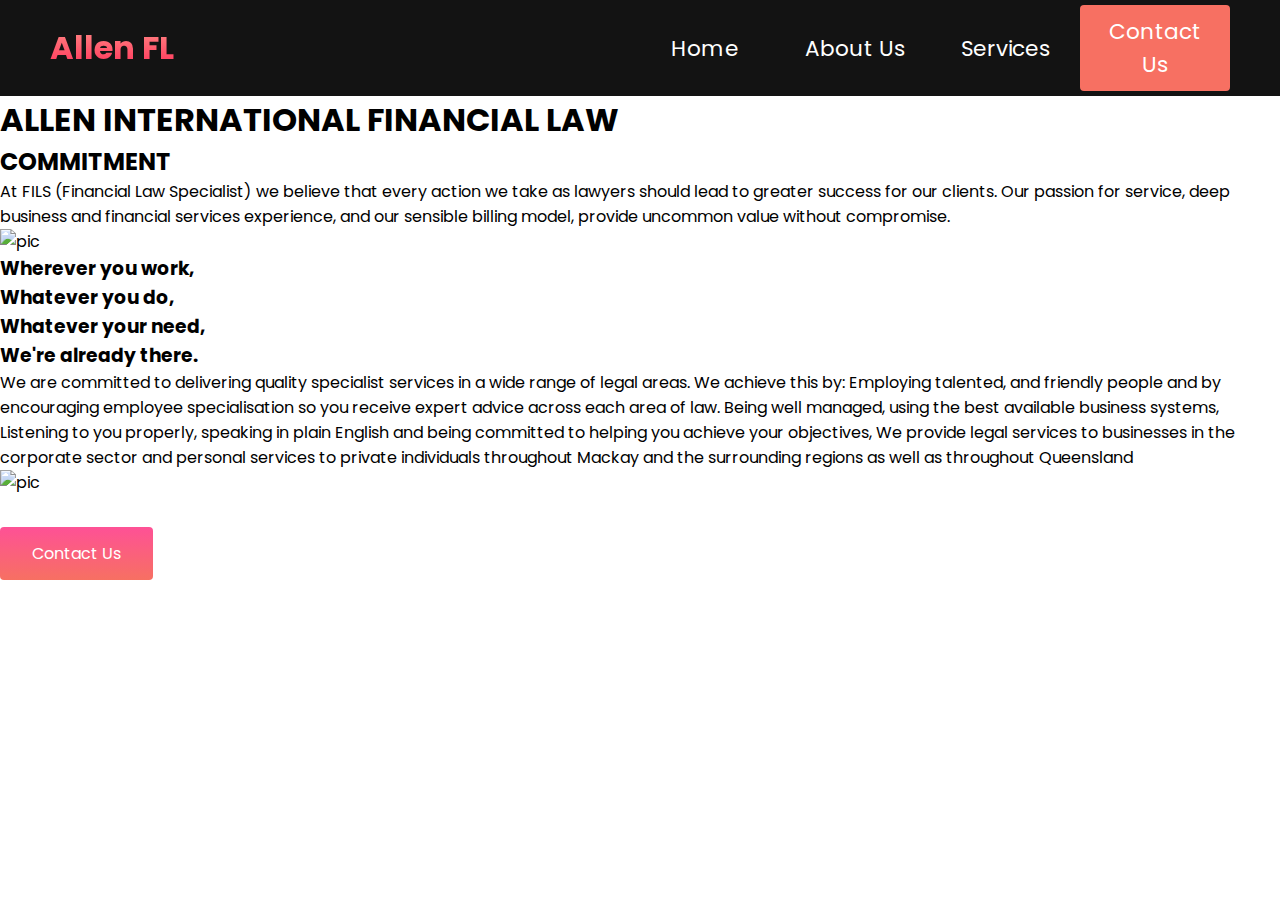
==== commit 7214c78b: "Update about" ====
--- a/about.html
+++ b/about.html
@@ -4,18 +4,19 @@
         <meta charset="UTF-8">
         <meta name="viewport" content="width=device-width, initial-scale=1.0">
         <link rel="stylesheet" href="./practice.css">
+        <link rel="stylesheet" href="./about.css">
         <link rel="icon" href='./title.jpg'
           type="image/x-icon">
         <link rel="preconnect" href="https://fonts.googleapis.com">
         <link rel="preconnect" href="https://fonts.gstatic.com" crossorigin>
         <link href="https://fonts.googleapis.com/css2?family=Poppins:ital,wght@0,100;0,200;0,300;0,400;0,500;0,600;0,700;0,800;0,900;1,100;1,200;1,300;1,400;1,500;1,600;1,700;1,800;1,900&family=Roboto:ital,wght@0,300;0,400;0,500;0,700;0,900;1,100;1,300;1,400;1,500;1,700;1,900&display=swap" rel="stylesheet">
-        <title>New website learn</title>
+        <title>Allen international financial law</title>
     </head>
     <body>
        
         <nav class="navbar">
             <div class="navbar__container">
-                <a href="/" id="navbar__logo"><ion-icon class="logo" name="diamond-outline"></ion-icon>FILS</a>
+                <a href="/" id="navbar__logo"><ion-icon class="logo" name="diamond-outline"></ion-icon>Allen FL</a>
                 <div class="navbar__toggle" id="mobile-menu">
                     <span class="bar"></span>
                     <span class="bar"></span>
@@ -23,7 +24,7 @@
                 </div>
                 <ul class="navbar__menu">
                     <li class="navbar__item" id="home" >
-                        <a href="/" class="navbar__links">Home</a>
+                        <a href="/" class="navbar__links ">Home</a>
                     </li>
                     <li class="navbar__item" id="about" >
                         <a href="/" class="navbar__links">About Us</a>
@@ -38,30 +39,26 @@
             </div>
             
         </nav>
-        <div class="main">
+        <div class="main_service">
             
-          <div class="main__container">
-              <div class="main__content">
-                  <h1>FILS GENERATION</h1>
+          <div class="container">
+              <div class="content">
+                  <h1>ALLEN INTERNATIONAL FINANCIAL LAW</h1>
                   <h2>COMMITMENT</h2>
                   <p>At FILS (Financial Law Specialist) we believe that every action we take as lawyers should lead to greater success for our clients. Our passion for service, deep business and financial services experience, and our sensible billing model, provide uncommon value without compromise.</p>
                   
                   
               </div>
-              <div class="main__img--container">
-                  <img  src="./law1.jpg" alt="pic" id="main__img">
+              <div class="main__img">
+                  <img  src="./law2.jpg" alt="pic" id="main__img">
               </div>
           </div>
-        </div>
-        <div class="main">
+        
             
-            <div class="main__container2">
-                <div class="main__img--container2">
-                    <img  src="./ing.jpg" alt="pic" id="main__img">
-                </div>
-                <div class="main__content2">
-                    <!-- <h1>Wherever you work</h1>
-                    <h2>Whatever you do</h2> -->
+            <div class="container">
+                
+                <div class="content">
+                    
                     <h3>Wherever you work,</h3>
                     <h3>Whatever you do,</h3>
                     <h3>Whatever your need,</h3>   
@@ -71,73 +68,52 @@
                     
                     
                 </div>
-                
+                <div class="main__img">
+                    <img  src="./ing.jpg" alt="pic">
+                </div>
             </div>
-          </div>
-        <!-- <div class="aboutus">
-          <img src="./ing.jpg" alt="">
-          <div>
-              <p>Wherever you work,
-                  Whatever you do,
-                  Whatever your need,
-                  We're already there.
-              </p>
-              <p class="text2">
-                  <span>We are committed to delivering quality specialist services in a wide range of legal areas. We achieve this by:</span>
-                  
-                  <span>Employing talented, and friendly people and by encouraging employee specialisation so you receive expert advice across each area of law.</span>
-                  <span>Being well managed, using the best available business systems</span>
-                  <span>Listening to you properly, speaking in plain English and being committed to helping you achieve your objectives</span>
-                  <span>We provide legal services to businesses in the corporate sector and personal services to private individuals throughout Mackay and the surrounding regions as well as throughout Queensland</span>
-
-              </p>
-          </div>
-
+        </div>
+        
+        <!-- <div class="footer__container">
+            <div class="footer__links">
+                <div class="footer__links--wrapper">
+                    <div class="footer__links--items">
+                        <h2>About Us</h2>
+                        <a href="/">Testimonals</a>
+                        <a href="/">Carrers</a>
+                    </div>
+                    <div class="footer__links--items">
+                        <h2>Contact Us</h2>
+                        <a href="./contact.html">Contact</a>
+                        <a href="./service.html">Support</a>
+                        <a href="/">Destinations</a>
+                        <a href="/">Sponsorships</a>
+                    </div>
+                </div>
+                <div class="footer__links--wrapper">
+                    <div class="footer__links--items">
+                        <h2>Videos</h2>
+                        <a href="/">Influencer</a>
+                    </div>
+                    <div class="footer__links--items">
+                        <h2>Social Media</h2>
+                        <a href="https://www.instagram.com">Instagram</a>
+                        <a href="https://www.facebook.com">Facebook</a>
+                        <a href="https://www.twitter.com">Twitter</a>
+                        <a href="https://www.linkedin.com">Linkedln</a>
+                    </div>
+                </div>
+            </div>
         </div> -->
-
-        <div class="footer__container">
-          <div class="footer__links">
-              <div class="footer__links--wrapper">
-                  <div class="footer__links--items">
-                      <h2>About Us</h2>
-                      <a href="/">How it works</a>
-                      <a href="/">Testimonals</a>
-                      <a href="/">Carrers</a>
-                      <a href="/">Ivestments</a>
-                      <a href="/">Term Services</a>
-                  </div>
-                  <div class="footer__links--items">
-                      <h2>Contact Us</h2>
-                      <a href="/">Contact</a>
-                      <a href="/">Support</a>
-                      <a href="/">Destinations</a>
-                      <a href="/">Sponsorships</a>
-                  </div>
-              </div>
-              <div class="footer__links--wrapper">
-                  <div class="footer__links--items">
-                      <h2>Videos</h2>
-                      <a href="/">Submit Video</a>
-                      <a href="/">Ambassadors</a>
-                      <a href="/">Agency</a>
-                      <a href="/">Influencer</a>
-                  </div>
-                  <div class="footer__links--items">
-                      <h2>Social Media</h2>
-                      <a href="/">Instagram</a>
-                      <a href="/">Facebook</a>
-                      <a href="/">Youtube</a>
-                      <a href="/">Twitter</a>
-                      <a href="/">Linkedln</a>
-                  </div>
-              </div>
-          </div>
+        <button id="contactbtn" class="main__btn" onclick="{
+            window.location.href = 'contact.html'
+        }">Contact Us</button>
           <div class="social__media">
               <div class="social__media--wrap">
                   <div class="footer__logo">
-                      <a href="/" id="footer__logo"><ion-icon name="diamond-outline"></ion-icon>FILS</a>
+                      <a href="/" id="footer__logo"><ion-icon name="diamond-outline"></ion-icon>Allen FL</a>
                   </div>
-                  <p class="website__right">&#x00A9; FILS 2023. All rights reserved</p>
+                  <p class="website__right">&#x00A9; Allen international financial law 2023. All rights reserved</p>
                   <div class="social__icons">
                       <a href="https://www.instagram.com" class="socail__icon__link" target="_blank"><ion-icon name="logo-instagram"></ion-icon></a>
                       <a href="https://www.facebook.com" class="socail__icon__link" target="_blank"><ion-icon name="logo-facebook"></ion-icon></a>
@@ -151,7 +127,7 @@
 
       <script type="module" src="https://unpkg.com/ionicons@7.1.0/dist/ionicons/ionicons.esm.js"></script>
       <script nomodule src="https://unpkg.com/ionicons@7.1.0/dist/ionicons/ionicons.js"></script>
-      <script src="./about.js"></script>
+      <script src="./app.js"></script>
 
       <script type="text/javascript"
       src="https://cdn.jsdelivr.net/npm/@emailjs/browser@3/dist/email.min.js">
@@ -164,4 +140,4 @@
      
       </script>
     </body>
-</html> +</html> 
--- a/practice.css
+++ b/practice.css
@@ -485,8 +485,8 @@
 @media screen and (max-width: 680px){
     .main{
         width: 100vw;
-        padding: 0;
-        margin: 0;
+        padding: 6rem 0;
+        margin: auto;
         height: 100h;
     }
    
@@ -494,7 +494,7 @@
         width: 90%;
         margin: 0 auto;
         padding: 4rem 0;
-    }
+    }k
     .main__container2{
         width: 90%;
         margin: 0 auto;
@@ -718,6 +718,7 @@
     align-items: center;
     justify-content: center;
     background: #141414;
+    height: 1500px;
 }
 .servicedown .image{
     width: 80%;
@@ -790,9 +791,9 @@
         width: 80%;
         
     }
-    /* .services__card{
-        width: 300px;
-    } */
+    .services__card p{
+        margin-bottom: 3rem;
+    }
 }
 
 /* footer css */
--- a/about.css
+++ b/about.css
@@ -0,0 +1,892 @@
+*{
+  margin: 0;
+  padding: 0;
+  box-sizing: border-box;
+  font-family: 'Poppins' sans-serif;
+}
+
+.navbar{
+  background: #131313;
+  height: 80px;
+  display: flex;
+  justify-content: space-between;
+  align-items: center;
+  font-size: 1.2rem;
+  position: static;
+  top: 0;
+  z-index: 999;
+  height: 6rem;
+}
+
+.navbar__container{
+  display: flex;
+  justify-content: space-between;
+  height: 80px;
+  z-index: 1;
+  width: 100%;
+  max-width: 1500px;
+  margin: 0 auto;
+  padding: 0 50px;
+}
+
+#navbar__logo{
+  background-color: #ff8177;
+  background-image: linear-gradient(to top, #ff0844 0%, #ffb199 100%);
+  background-size: 100%;
+  -webkit-background-clip: text;
+  -moz-background-clip: text;
+  -webkit-text-fill-color: transparent;
+  -moz-text-fill-color: transparent;
+  display: flex;
+  align-items: center;
+  cursor: pointer;
+  text-decoration: none;
+  font-size: 2rem;
+  font-weight: 700;
+  width: 200px;
+}
+.logo{
+  font-size: 3rem;
+  color: #b12a5b;
+}
+.fa-diamond{
+  margin-right: 0.5rem;
+  
+}
+
+.navbar__menu {
+  display:flex;
+  align-items: center;
+  list-style: none;
+  text-align: center;
+  font-size: 1.35rem;
+  
+}
+.navbar__menu li{
+  width: 150px;
+}
+
+
+.navbar__item{
+  height: 80px;
+
+}
+
+.navbar__links{
+  color: #fff;
+  display: flex;
+  align-items: center;
+  justify-content: center;
+  text-decoration: none;
+  height: 100%;
+  
+}
+
+.navbar__btn{
+  display: flex;
+  justify-content: center;
+  align-items: center;
+  width: 100%;
+}
+
+.button{
+  display: flex;
+  justify-content: center;
+  align-items: center;
+  text-decoration: none;
+  padding: 10px 20px;
+  height: 100%;
+  width: 100%;
+  border: none;
+  outline: none;
+  border-radius: 4px;
+  background: #f77062;
+  color: #fff;
+}
+
+.button:hover{
+  background: #4837ff;
+  transition: all 0.3s ease;
+
+}
+
+.navbar__links:hover{
+  color: #f77062;
+  transition: all 0.3s ease;
+}
+
+.box{
+  margin: 0 2rem;
+  font-size: 1.2rem;
+  color: #fff;
+}
+b{
+  font-weight: 500;
+  color: #7c7575;
+}
+@media screen and (max-width: 1200px){
+  .navbar__container{
+      width: 100%;
+      
+  }
+  .navbar__menu{
+      width: 900px;
+  }
+  .navbar__menu li{
+      width: 150px;
+  }
+  #navbar__logo{
+      width: 200px;
+  }
+}
+@media screen and (max-width: 960px ){
+  .navbar__container{
+      display: flex;
+      justify-content: space-between;
+      height: 80px;
+      z-index: 3;
+      width: 100%;
+      max-width: 1300px;
+      padding: 0;
+  }
+  .navbar__menu {
+      display: grid;
+      grid-template-columns: auto;
+      margin: 0;
+      width: 100%;
+      position: absolute;
+      top: -1000px;
+      opacity: 0;
+      transition: all 0.5s ease;
+      height: 50vh;
+      z-index: -1;
+      background: #131313;
+      
+  }
+  .navbar__menu li{
+      width: 200px;
+  }
+  #navbar__logo{
+      width: 200px;
+  }
+  .navbar__menu.active{
+      background: #131313;
+      top: 10%;
+      opacity: 1;
+      transition: all 0.5s ease;
+      z-index: 99;
+      height: 50vh;
+      font-size: 1.6rem;
+  }
+
+  #navbar__logo{
+      padding-left: 25px;
+
+  }
+
+  .navbar__toggle .bar{
+      width: 30px;
+      height: 3px;
+      margin: 7px auto;
+      transition: all 0.3s ease-in-out;
+      background: #fff;
+  }
+
+  .navbar__item{
+      width: 100%;
+
+  }
+
+  .navbar__links{
+      text-align: center;
+      padding: 2rem;
+      width: 100%;
+      display: table;
+  }
+
+  #mobile-menu{
+      position:absolute;
+      top: 20px;
+      right: 5%;
+      transform: translate(5%, 20%);
+  }
+
+  .navbar__btn{
+      padding-bottom: 2rem;
+  }
+
+  .button{
+      display: flex;
+      justify-content: center;
+      align-items: center;
+      width: 80%;
+      height: 80px;
+      margin: 0;
+
+  }
+
+  .navbar__toggle .bar{
+      display: block;
+      cursor: pointer;
+      
+  }
+
+  #mobile-menu.is-active .bar:nth-child(2){
+      opacity: 0;
+  }
+
+  #mobile-menu.is-active .bar:nth-child(1){
+      transform: translateY(13px) rotate(45deg);
+  }
+
+  #mobile-menu.is-active .bar:nth-child(3){
+      transform: translateY(-6px) rotate(-45deg);  
+  }
+}
+
+.main{
+  background-color: #141414;
+  padding: 3rem 0;
+  
+}
+
+.main__container{
+  display: grid;
+  grid-template-columns: 1fr 1fr;
+  align-items: center;
+  justify-content: center;
+  margin: 0 auto;
+  height: 90vh;
+  text-align: center;
+  /* background-color: #141414; */
+  margin-top: 50px;
+  z-index: 1;
+  width: 100%;
+  max-width: 90%;
+ 
+}
+
+.main__content h1{
+  font-size: 3rem;
+  background-color: #ff8177;
+  background-image: linear-gradient(to top, #ff0844 0%, #ff8177 100%);
+  background-size: 100%;
+  -webkit-background-clip: text;
+  -moz-background-clip: text;
+  -webkit-text-fill-color: transparent;
+  -moz-text-fill-color: transparent;
+}
+
+.main__content h2{
+  font-size: 3rem;
+  background-color: #ff8177;
+  background-image: linear-gradient(to top, #ff21cf 0%, #77d4ff 100%);
+  background-size: 100%;
+  -webkit-background-clip: text;
+  -moz-background-clip: text;
+  -webkit-text-fill-color: transparent;
+  -moz-text-fill-color: transparent; 
+}
+
+.main__content p{
+  margin-top: 1rem;
+  font-size: 1.2rem;
+  font-weight: 700;
+  color: #fff;
+  display: grid;
+  
+}
+
+.main__btn{
+  font-size: 1rem;
+  background-image: linear-gradient(to top, #F77062 0%, #fe5196 100%);
+  padding: 14px 32px;
+  border: none;
+  border-radius: 4px;
+  color: #fff;
+  margin-top: 2rem;
+  cursor: pointer;
+  position: relative;
+  transition: all 0.35s;
+  outline: none;
+}
+
+.main__btn a{
+  position: relative;
+  z-index: 2;
+  color: #fff;
+  text-decoration: none;
+}
+
+.main__btn:after{
+  position: absolute;
+  content: "";
+  top: 0;
+  left: 0;
+  width: 0;
+  height: 100%;
+  background: #4837ff;
+  transition: all 0.35s;
+  border-radius: 4px;
+}
+
+.main__btn:hover{
+  color: #fff;
+}
+
+.main__btn:hover:after{
+  width: 100%;
+}
+
+.main__img--container{
+  text-align: center;
+  width: 90%;
+  
+  
+}
+.main__img--container img{
+  height: 80%;
+  width: 100%;
+  
+}
+img{
+  object-fit: cover;
+  
+  
+}
+.img2{
+  object-fit: cover;
+  width: 100%; 
+  height: 100%;
+ 
+}
+.img4{
+  width: 100%;
+  margin-top: 150px;
+}
+@media screen and (max-width:1200px){
+  .main__container{
+      display: flex;
+      flex-direction: column;
+      align-items: center;
+      justify-self: center;
+      margin: 0 40px 0 40px;
+      height: 90vh;
+      margin-top: 100px;
+      width: 100%;
+  }
+
+  .main__content{
+      text-align: center;
+      margin-bottom: 4rem;
+
+  }
+
+  .main__content h1{
+      font-size: 2rem;
+      margin-top: 2rem;
+  }
+
+  .main__content h2{
+      font-size: 2rem;
+  }
+
+  .main__content p{
+      margin-top: 1rem;
+      font-size: 1.2rem;
+  }
+
+  .main__img--container{
+      margin: 0 40px;
+      
+  }
+
+  .main__img--container img{
+      height: 80%;
+      width: 110%;
+     
+
+  }
+
+}
+
+@media screen and (max-width: 680px){
+  .main__content h1{
+      font-size: 1.5rem;
+      margin-top: -5rem;
+
+  }
+
+  .main__content h2{
+      font-size: 2rem;
+  }
+  
+
+  .main__content p{
+      margin-top: 2rem;
+      font-size: 1.2rem;
+  }
+
+  .main__btn{
+      padding: 12px 36px;
+      margin: 2.5rem 0;
+  }
+  .main__img--container{
+    height: 80%;
+    width: 80%;
+
+  }
+}
+  /* services section css */
+.services{
+  background: #141414;
+  display: flex;
+  flex-direction: column;
+  align-items: center;
+  height: 100vh;
+  padding: 3rem 0;
+  justify-content: space-between;
+  width: 100%;
+  user-select: none;   
+      
+      
+}
+
+.services h1{
+  background-color: #ff8177;
+  background-image: linear-gradient(to right, #ff8177 0%, #ff867a 0%, #ff867f 21%, #f99185 52%, #cf556c 78%, #b12a5b 100%);
+  background-size: 100%;
+  -webkit-background-clip: text;
+  -moz-background-clip: text;
+  -webkit-text-fill-color: transparent;
+  -moz-text-fill-color: transparent;
+  margin-bottom: 6rem;
+  font-size: 2rem;
+  
+}
+
+.services__container{
+  display: flex;
+  justify-content: space-between;
+  width: 90%;
+  margin-top: -10rem;
+  flex-wrap: wrap;
+}
+
+.services__card{
+  margin: 1rem;
+  height: 600px;
+  width: 600px;
+  border-radius: 8px;
+  background-image: linear-gradient(to bottom, rgba(0, 0, 0, 0) 0%, rgba(17, 17, 17, 0.6) 100%), url(/images/pexel-image1.jpg);
+  background-size: cover;
+  position: relative;
+  color: #fff;
+  
+}
+
+.services__card:nth-child(2){
+  background-image: linear-gradient(to bottom, rgba(0, 0, 0, 0) 0%, rgba(17, 17, 17, 0.6) 100%), url(/images/pexel-image2.jpg);
+  background-size: cover;
+  position: relative;
+  color: #fff;
+  
+  top: -100px;
+}
+.services__card:nth-child(2) button{
+  top: 650px; 
+}
+
+.services__card h2{
+  position: absolute;
+  top: 380px;
+  left: 30px;
+}
+
+.services__card p{
+ position: absolute; 
+ top: 430px;
+ left: 30px;
+ font-size: 1.5rem;
+}
+.service_text2{
+  display: flex;
+  flex-direction: column;
+  margin-top: 4rem;
+  font-size: 1.5rem;
+  margin-left: 2rem;
+}
+
+#servicebtn{
+  color: #fff;
+  padding: 10px 20px;
+  border: none;
+  outline: none;
+  border-radius: 4px;
+  background: #f77062;
+  font-size: 1rem;
+  cursor: pointer;
+}
+
+.services__card:hover{
+  transform: scale(1.085);
+  transition: 0.7s ease-in-out;
+  cursor: pointer;
+}
+.servicedown{
+  width: 100%;
+  display: flex;
+  flex-direction: column;
+  align-items: center;
+  justify-content: center;
+  background: #141414;
+}
+.servicedown .image{
+  width: 80%;
+  height: 400px;
+}
+.servicedown img{
+  border-radius: 8px;
+  height: 300px;
+  background-size: cover;
+  background-clip: content-box;
+  width: 100%;
+  background-repeat: no-repeat;
+
+}
+.servicedown p{
+  font-size: 1.2rem;
+  color: #fff;
+  width: 80%;
+  margin: 0 auto;
+  display: flex;
+  flex-direction: column;
+  
+}
+.servicedown p span{
+  margin: 5px 0;
+}
+
+@media screen and (max-width:1200px){
+  .services{
+      height: 1600px;
+      margin-top: -50px;
+      
+  }
+  .services__card{
+      margin-top: 100px;
+  }
+  .services__card p{
+      font-size: 1.5rem;
+      width: 100%;
+      margin-top: -50px;
+  }
+  .services h1{
+      font-size: 2rem;
+      margin-top: -20px;
+      
+  }
+  .services h2{
+      font-size: 2rem;
+      margin-top: -70px;
+      
+  }
+  .services__card:nth-child(2){
+      margin-top: 80px;
+  }
+  .service_text2{
+      margin-top: 90px; 
+  }
+}
+
+@media screen and (max-width:680px){
+  .services{
+      height: 1400px;
+  }
+  
+  .services h1{
+      
+      margin-top: -1rem;
+  }
+
+  .services__card{
+      width: 300px;
+  }
+  /* .servicedown{
+    width: 100%;
+  }
+  .servicedown img{
+    width: 100%;
+  } */
+}
+
+/* footer css */
+
+.footer__container{
+  background: #141414;
+  padding: 25rem 0 0;
+  display: flex;
+  flex-direction: column;
+  justify-content: center;
+  align-items: center;
+  
+}
+.contact{
+  width: 100%;
+  display: flex;
+  flex-direction: column;
+  align-items: center;
+  justify-content: center;
+  background-color: #131313;
+  color: white;
+  font-size: 1.5rem;
+  padding: 0 2rem;
+  padding-top: 4rem;
+}
+.contact p{
+  width: 80%;
+  margin: 1rem 0;
+}
+.contactForm{
+  display: flex;
+  flex-direction: column;
+  
+  width: 80%;
+}
+.contactForm input{
+  height: 50px;
+  padding: 20px;
+  font-size: 1rem;
+  color: white;
+  background: transparent;
+  border: 1px solid lightgray;
+  border-radius: 6px;
+  margin: 0.5rem 0;
+  outline: none;
+}
+.contactForm textarea{
+  padding: 20px;
+  font-size: 1rem;
+  color: white;
+  background: transparent;
+  border: 1px solid lightgray;
+  border-radius: 6px;
+  margin: 0.5rem 0;
+  outline: none;
+}
+.contactForm button{
+  color: #fff;
+  font-size: 1.5rem;
+  padding: 10px 0;
+  cursor: pointer;
+  background-color: #4837ff;
+  border: none;
+  border-radius: 4px;
+}
+.footer__container{
+  margin-top: -300px;
+}
+#footer__logo{
+  color: #fff;
+  display: flex;
+  align-items: center;
+  cursor: pointer;
+  text-decoration: none;
+  font-size: 2rem;
+}
+
+.footer__links{
+  width: 100%;
+  max-width: 1000px;
+  display: flex;
+  justify-content: center;
+  gap: 10rem;
+}
+
+.footer__links--wrapper{
+  display: flex;
+
+}
+
+.footer__links--items{
+  display: flex;
+  flex-direction: column;
+  align-items: flex-start;
+  margin: 16px;
+  text-align: left;
+  width: 160px;
+  box-sizing: border-box;
+}
+
+.footer__links h2{
+  margin-bottom: 16px;
+}
+
+.footer__links--items > h2{
+  color: #fff;
+}
+
+.footer__links--items a{
+  color: #fff;
+  text-decoration: none;
+  margin-bottom: 0.5rem;
+}
+
+.footer__links--items a:hover{
+  color: #e9e9e9;
+  transition: 0.3s ease-out;
+}
+
+/* social icons */
+
+.social__icon__link {
+  color: #f8f5f5;
+  font-size: 24rem;
+  cursor: pointer;
+}
+
+ion-icon {
+  font-size: 34px;
+  color: #fff;
+}
+ion-icon:hover{
+  color: #0c0468;
+}
+.insta:hover{
+  color: #ce1095;
+}
+.social__media{
+  max-width: 1000px;
+  width: 100%;
+}
+
+.social__media--wrap{
+  display: flex;
+  justify-content: space-between;
+  align-items: center;
+  width: 90%;
+  max-width: 1000px;
+  margin: 40px auto a auto;
+}
+
+.social__icons{
+  display: flex;
+  justify-content: space-between;
+  align-items: center;
+  width: 240px;
+
+}
+
+.social__logo{
+  color: #fff;
+  justify-self: flex-start;
+  margin-left: 20px;
+  cursor: pointer;
+  text-decoration: none;
+  font-size: 2rem;
+  display: flex;
+  align-items: center;
+  margin-bottom: 16px;
+}
+
+.website__right{
+  color: #fff;
+
+}
+
+
+
+@media screen and (max-width: 1200px){
+  .footer__links{
+      padding: 2rem;
+
+  }
+
+  #footer__logo{
+      margin-bottom: 2rem;
+  }
+
+  .website__right{
+      margin-bottom: 2rem;
+  }
+
+  .footer__links--wrapper{
+      flex-direction: column;
+  }
+
+  .social__media--wrap{
+      flex-direction: column;
+  }
+}
+
+
+@media screen and (max-width: 680px){
+  .footer__links--items{
+      margin: 0;
+      padding: 10px;
+      width: 100%;
+  }
+}
+
+/*  About section */
+.aboutus{
+  width: 100%;
+  background: #131313;
+  display: flex;
+  align-items: center;
+  justify-content: space-between;
+  padding: 4rem;
+  
+}
+.aboutus img{
+  width: 40%;
+  border-radius: 2rem;
+  margin-right: 2rem;
+}
+.aboutus p{
+  display: flex;
+  flex-direction: column;
+  font-size: 1.5rem;
+  color: #fff;
+}
+
+@media screen and (max-width: 1200px){
+  .aboutus{
+    width: 100vw;
+    background: #131313;
+    display: flex;
+    align-items: center;
+    flex-direction: column;
+    
+  }
+  .aboutus img{
+    width: 80%;
+    border-radius: 2rem;
+    margin-right: 1.5rem;
+  }
+  .aboutus p{
+    display: flex;
+    flex-direction: column;
+    font-size: 1.2rem;
+    color: #fff;
+    width: 80%;
+    margin: 1rem auto;
+  }
+}
+.contactUs{
+  width: 100%;
+  background: #131313;
+  display: flex;
+  flex-direction: column;
+  justify-content: center;
+  padding: 8rem;
+  
+}
+.contactUs p{
+  display: flex;
+  flex-direction: column;
+  width: 80%;
+  font-size: 1.5rem;
+  color: #fff;
+  padding: 0 16rem;
+}